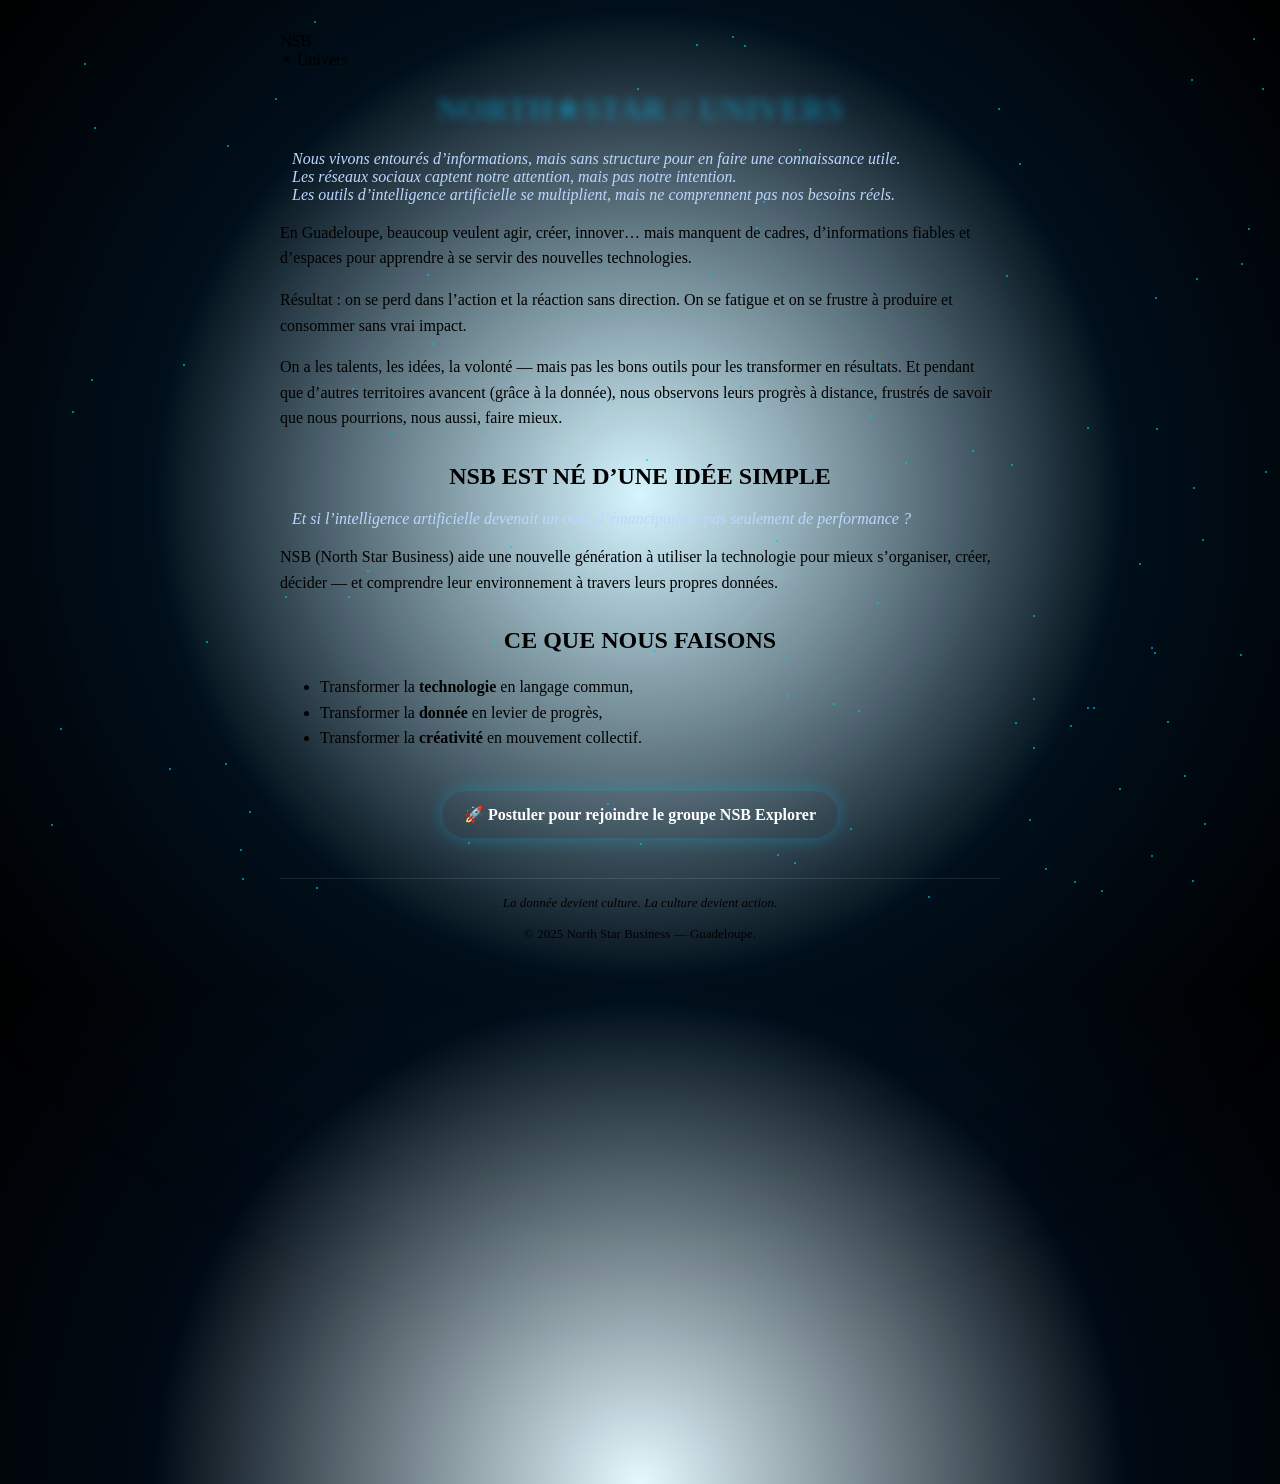
==== univers.html @ c7ce1d02 "Enhance styling and add animated stars effect" ====
<!DOCTYPE html>
<html lang="fr">
<head>
  <meta charset="UTF-8" />
  <meta name="viewport" content="width=device-width, initial-scale=1.0" />
  <title>NORTH★STAR // UNIVERS</title>

  <!-- Style principal -->
  <link rel="stylesheet" href="./nsb-style.css" />

  <style>
    /* === LAYOUT PRINCIPAL === */
    body {
      position: relative;
      background: radial-gradient(circle at center, rgba(0,198,255,0.1) 0%, rgba(0,10,20,1) 60%, #000 100%);
      color: var(--color-text);
      font-family: var(--font-main);
      max-width: 720px;
      margin: 0 auto;
      padding: 32px 16px;
      overflow: hidden;
    }

    h1, h2 {
      text-align: center;
    }

    h1 {
      background: linear-gradient(90deg, var(--color-accent2), var(--color-accent), #00ffe1);
      -webkit-background-clip: text;
      color: transparent;
      text-shadow: 0 0 8px rgba(0,198,255,0.4);
      font-weight: 700;
    }

    h2 {
      color: var(--color-accent);
      margin-top: 32px;
    }

    p, li {
      color: var(--color-muted);
      line-height: 1.6;
    }

    blockquote {
      border-left: 3px solid var(--color-accent);
      padding-left: 12px;
      margin: 16px 0;
      color: #bcd6ff;
      font-style: italic;
    }

    /* === BOUTON CTA === */
    .nsb-cta {
      display: block;
      text-align: center;
      margin: 40px auto;
      text-decoration: none;
      color: white;
      background: linear-gradient(90deg, var(--color-accent2), var(--color-accent));
      padding: 14px 22px;
      border-radius: 999px;
      font-weight: 600;
      width: fit-content;
      box-shadow: 0 0 20px rgba(0,198,255,0.3);
      transition: 0.3s;
    }

    .nsb-cta:hover {
      transform: scale(1.05);
      filter: brightness(1.2);
      box-shadow: 0 0 40px rgba(0,198,255,0.6);
    }

    /* === FOOTER === */
    footer {
      text-align: center;
      margin-top: 40px;
      font-size: 13px;
      color: var(--color-muted);
      border-top: 1px solid rgba(255,255,255,0.1);
      padding-top: 16px;
    }

    footer em {
      display: block;
      color: var(--color-accent);
      margin-bottom: 6px;
    }

    /* === EFFET SPATIAL === */
    body::before {
      content: "";
      position: absolute;
      top: -50%;
      left: -50%;
      width: 200%;
      height: 200%;
      background: radial-gradient(circle at center, rgba(0,198,255,0.15) 0%, transparent 70%);
      animation: rotateGlow 20s linear infinite;
      z-index: -1;
      filter: blur(60px);
      opacity: 0.5;
    }

    @keyframes rotateGlow {
      from { transform: rotate(0deg); }
      to { transform: rotate(360deg); }
    }

    /* === PARTICULES (ÉTOILES MOUVANTES) === */
    .stars {
      position: fixed;
      top: 0;
      left: 0;
      width: 100%;
      height: 100%;
      overflow: hidden;
      z-index: -2;
    }

    .star {
      position: absolute;
      width: 2px;
      height: 2px;
      background: rgba(0,198,255,0.8);
      border-radius: 50%;
      animation: twinkle 4s infinite ease-in-out;
    }

    @keyframes twinkle {
      0%, 100% { opacity: 0.1; transform: scale(0.8); }
      50% { opacity: 1; transform: scale(1.4); }
    }
  </style>
</head>

<body>
  <!-- Étoiles animées -->
  <div class="stars" id="stars"></div>

  <header class="nsb-header">
    <div class="nsb-logo">NSB</div>
    <div class="nsb-badge">✴︎ Univers</div>
  </header>

  <main>
    <h1>NORTH★STAR // UNIVERS</h1>

    <blockquote>
      Nous vivons entourés d’informations, mais sans structure pour en faire une connaissance utile.<br>
      Les réseaux sociaux captent notre attention, mais pas notre intention.<br>
      Les outils d’intelligence artificielle se multiplient, mais ne comprennent pas nos besoins réels.
    </blockquote>

    <p>En Guadeloupe, beaucoup veulent agir, créer, innover… mais manquent de cadres, d’informations fiables et d’espaces pour apprendre à se servir des nouvelles technologies.</p>
    <p>Résultat : on se perd dans l’action et la réaction sans direction. On se fatigue et on se frustre à produire et consommer sans vrai impact.</p>
    <p>On a les talents, les idées, la volonté — mais pas les bons outils pour les transformer en résultats. Et pendant que d’autres territoires avancent (grâce à la donnée), nous observons leurs progrès à distance, frustrés de savoir que nous pourrions, nous aussi, faire mieux.</p>

    <h2>NSB EST NÉ D’UNE IDÉE SIMPLE</h2>
    <blockquote>
      Et si l’intelligence artificielle devenait un outil d’émancipation, pas seulement de performance ?
    </blockquote>

    <p>NSB (North Star Business) aide une nouvelle génération à utiliser la technologie pour mieux s’organiser, créer, décider — et comprendre leur environnement à travers leurs propres données.</p>

    <h2>CE QUE NOUS FAISONS</h2>
    <ul>
      <li>Transformer la <strong>technologie</strong> en langage commun,</li>
      <li>Transformer la <strong>donnée</strong> en levier de progrès,</li>
      <li>Transformer la <strong>créativité</strong> en mouvement collectif.</li>
    </ul>

    <a class="nsb-cta" href="https://forms.gle/benR9rEEGsouaMBM6" target="_blank">🚀 Postuler pour rejoindre le groupe NSB Explorer</a>
  </main>

  <footer>
    <em>La donnée devient culture. La culture devient action.</em>
    <p>© 2025 North Star Business — Guadeloupe.</p>
  </footer>

  <!-- Génération des particules -->
  <script>
    const starsContainer = document.getElementById('stars');
    const numStars = 100; // tu peux augmenter à 200 si tu veux plus denses

    for (let i = 0; i < numStars; i++) {
      const star = document.createElement('div');
      star.classList.add('star');
      star.style.top = Math.random() * 100 + '%';
      star.style.left = Math.random() * 100 + '%';
      star.style.animationDelay = Math.random() * 5 + 's';
      starsContainer.appendChild(star);
    }
  </script>
</body>
</html>
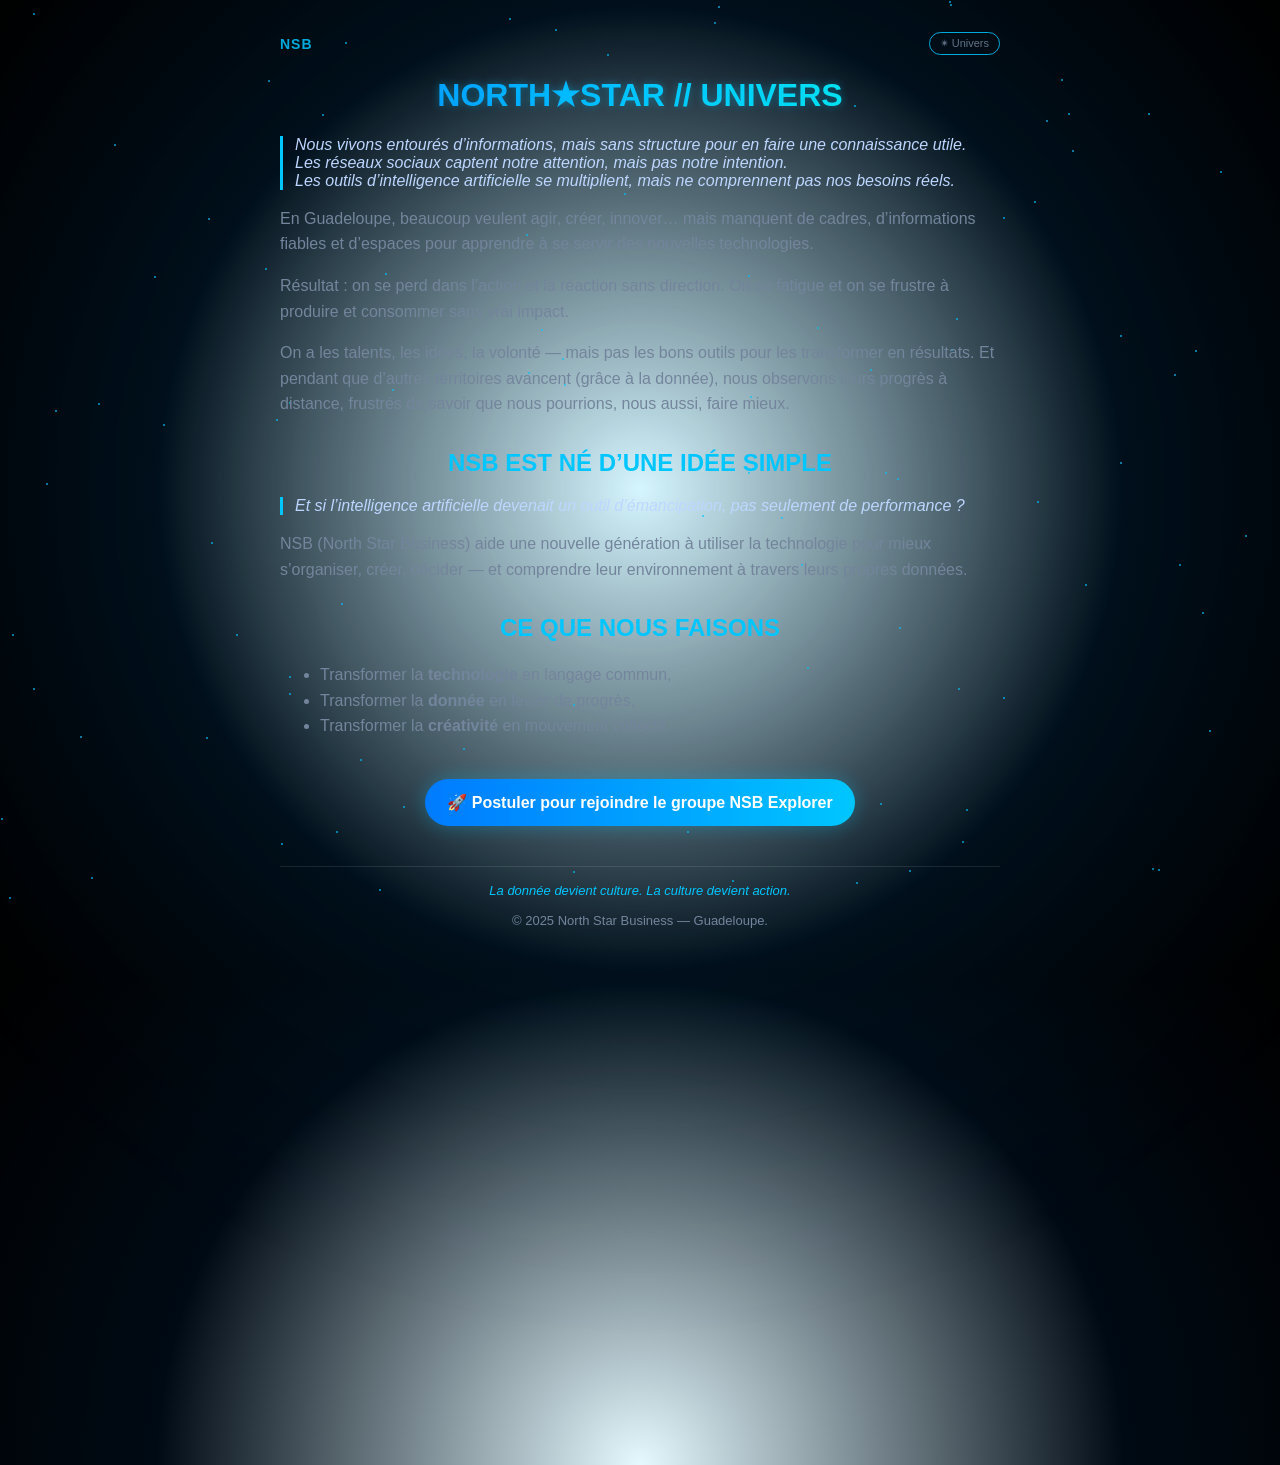
==== commit 19f2ac79: "Update stylesheet path in univers.html" ====
--- a/univers.html
+++ b/univers.html
@@ -6,7 +6,7 @@
   <title>NORTH★STAR // UNIVERS</title>
 
   <!-- Style principal -->
-  <link rel="stylesheet" href="./nsb-style.css" />
+  <link rel="stylesheet" href="docs/nsb-style.css" />
 
   <style>
     /* === LAYOUT PRINCIPAL === */
--- a/docs/nsb-style.css
+++ b/docs/nsb-style.css
@@ -0,0 +1,163 @@
+/* =========================================================
+   NSB Gateway — Feuille de style principale
+   Version : 2.0 | Auteur : Samuel Nubery
+   ========================================================= */
+
+/* 1️⃣ VARIABLES GLOBALES */
+:root {
+  --color-bg: #0a0f14;
+  --color-text: #e0f2ff;
+  --color-accent: #00c6ff;
+  --color-accent2: #007bff;
+  --color-muted: #73859c;
+  --font-main: 'Inter', 'Segoe UI', Roboto, sans-serif;
+  --radius: 16px;
+}
+
+/* 2️⃣ RESET + LAYOUT GÉNÉRAL */
+#nsb-app, body {
+  margin: 0;
+  padding: 0;
+  font-family: var(--font-main);
+  color: var(--color-text);
+  background: var(--color-bg);
+  -webkit-font-smoothing: antialiased;
+}
+
+#nsb-app {
+  max-width: 720px;
+  margin: 0 auto;
+  padding: 20px;
+  display: flex;
+  flex-direction: column;
+  gap: 24px;
+}
+
+/* 3️⃣ HEADER */
+.nsb-header {
+  display: flex;
+  justify-content: space-between;
+  align-items: center;
+  font-size: 14px;
+  color: var(--color-muted);
+  opacity: 0.85;
+}
+
+.nsb-logo {
+  font-weight: 800;
+  letter-spacing: 1px;
+  color: var(--color-accent);
+}
+
+.nsb-badge {
+  border: 1px solid var(--color-accent);
+  border-radius: 999px;
+  padding: 4px 10px;
+  font-size: 11px;
+}
+
+/* 4️⃣ SECTION HÉRO */
+.nsb-hero {
+  text-align: center;
+  padding: 20px 10px;
+}
+
+.nsb-hero h1 {
+  font-size: 32px;
+  font-weight: 700;
+  margin-bottom: 10px;
+  background: linear-gradient(90deg, var(--color-accent2), var(--color-accent));
+  -webkit-background-clip: text;
+  color: transparent;
+}
+
+.nsb-hero p {
+  font-size: 16px;
+  color: var(--color-muted);
+  line-height: 1.5;
+  margin-bottom: 16px;
+}
+
+.nsb-hero blockquote {
+  margin: 0 auto 20px;
+  padding: 12px;
+  border-left: 2px solid var(--color-accent);
+  color: #b8cde5;
+  font-style: italic;
+}
+
+/* CTA principal */
+.nsb-cta {
+  display: inline-block;
+  padding: 14px 22px;
+  border-radius: 999px;
+  background: linear-gradient(90deg, var(--color-accent2), var(--color-accent));
+  color: #fff;
+  font-weight: 700;
+  text-decoration: none;
+  transition: 0.25s;
+}
+
+.nsb-cta:hover {
+  transform: scale(1.04);
+  filter: brightness(1.2);
+}
+
+/* 5️⃣ BARRE SOCIALE */
+.nsb-social {
+  display: flex;
+  justify-content: center;
+  gap: 20px;
+}
+
+.nsb-social a {
+  color: var(--color-accent);
+  text-decoration: none;
+  font-weight: 500;
+  transition: 0.3s;
+}
+
+.nsb-social a:hover {
+  color: var(--color-accent2);
+}
+
+/* 6️⃣ FOOTER */
+.nsb-footer {
+  text-align: center;
+  font-size: 13px;
+  color: var(--color-muted);
+  border-top: 1px solid rgba(255, 255, 255, 0.08);
+  padding-top: 16px;
+}
+
+.nsb-footer em {
+  display: block;
+  color: var(--color-accent);
+  margin-bottom: 6px;
+}
+
+/* 7️⃣ RESPONSIVITÉ MOBILE */
+@media (max-width: 480px) {
+  .nsb-hero h1 { font-size: 26px; }
+  .nsb-hero p { font-size: 15px; }
+  #nsb-app { padding: 14px; }
+}
+
+/* ✴️ Effet spatial "Portail vers Univers" */
+#nsb-transition {
+  position: fixed;
+  top: 0; 
+  left: 0;
+  width: 100vw;
+  height: 100vh;
+  background: radial-gradient(
+    circle at center,
+    rgba(0,198,255,0.9) 0%,
+    rgba(0,10,20,0.95) 60%,
+    #000 100%
+  );
+  box-shadow: 0 0 60px rgba(0,198,255,0.5) inset;
+  opacity: 0;
+  transition: opacity 0.8s ease;
+  z-index: 9999;
+}
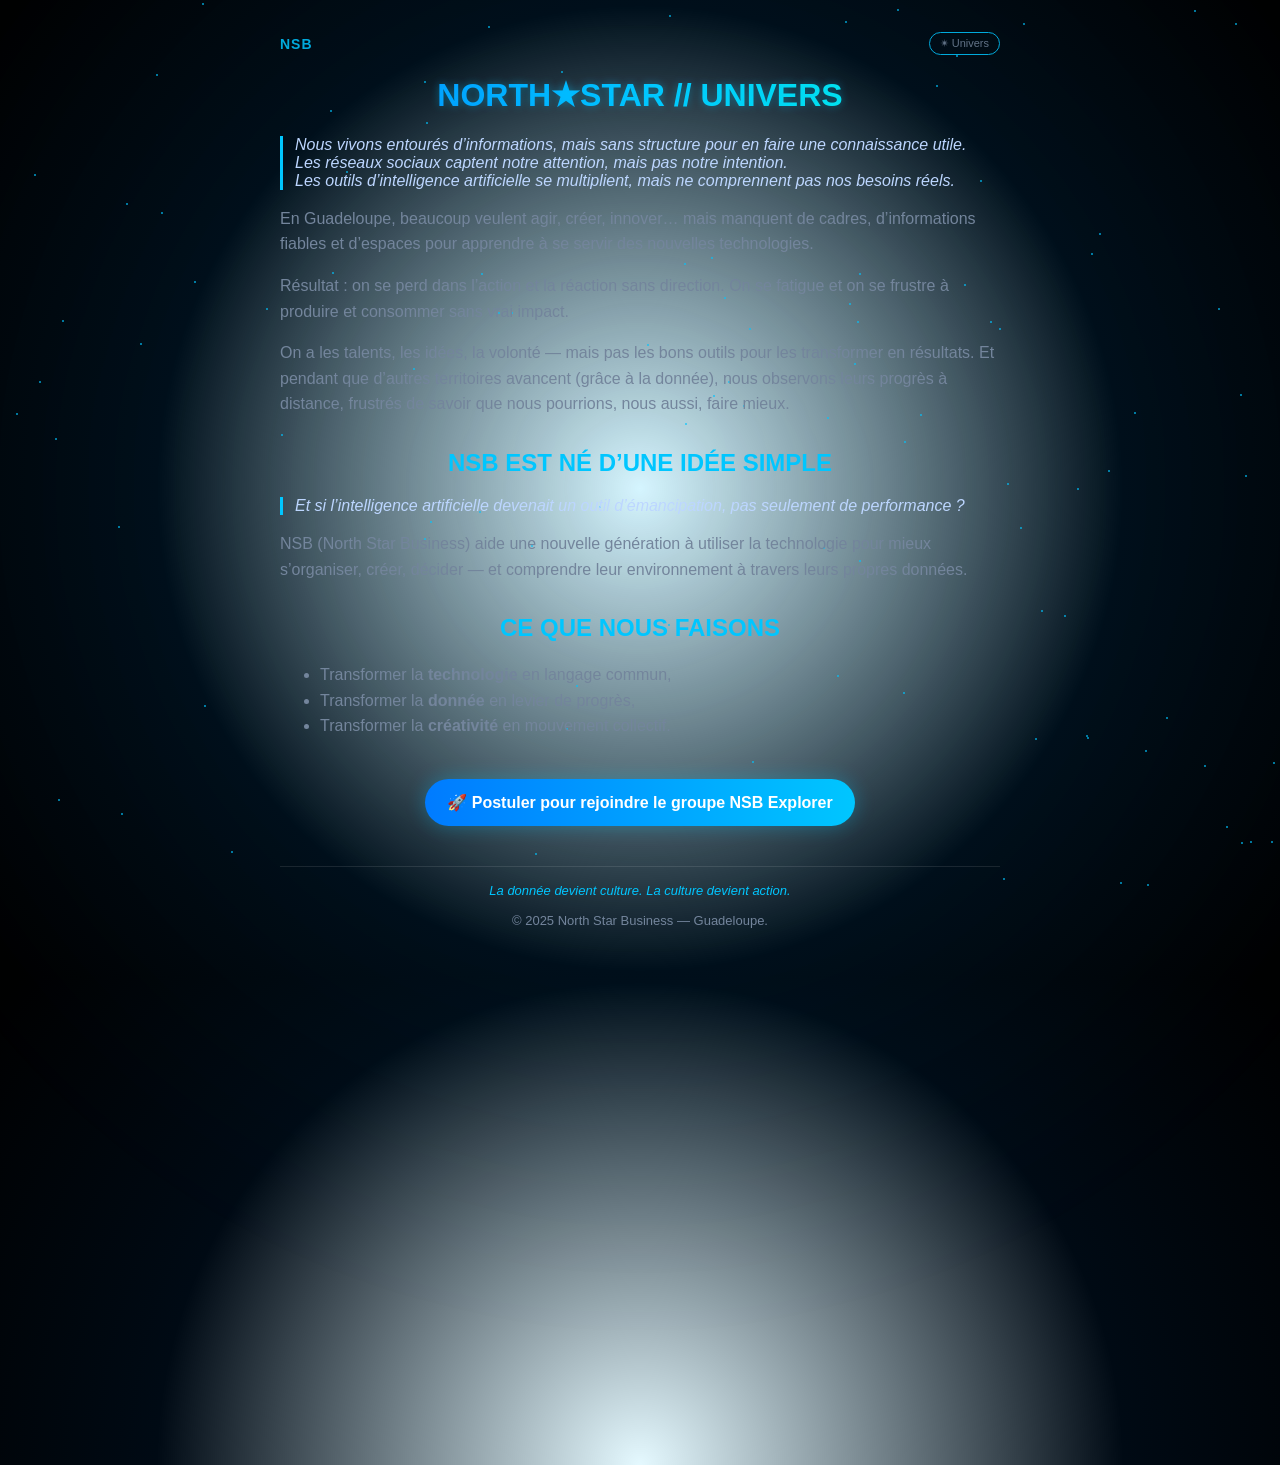
==== commit f235e5e2: "Update univers.html" ====
--- a/univers.html
+++ b/univers.html
@@ -8,18 +8,31 @@
   <!-- Style principal -->
   <link rel="stylesheet" href="docs/nsb-style.css" />
 
-  <style>
-    /* === LAYOUT PRINCIPAL === */
-    body {
-      position: relative;
-      background: radial-gradient(circle at center, rgba(0,198,255,0.1) 0%, rgba(0,10,20,1) 60%, #000 100%);
-      color: var(--color-text);
-      font-family: var(--font-main);
-      max-width: 720px;
-      margin: 0 auto;
-      padding: 32px 16px;
-      overflow: hidden;
-    }
+ <style>
+  /* === LAYOUT PRINCIPAL (corrigé pour mobile + effet spatial fixe) === */
+  body {
+    position: relative;
+    background: radial-gradient(circle at center, rgba(0,198,255,0.1) 0%, rgba(0,10,20,1) 60%, #000 100%);
+    color: var(--color-text);
+    font-family: var(--font-main);
+    max-width: 720px;
+    margin: 0 auto;
+    padding: 32px 16px;
+    overflow-x: hidden; /* empêche le débordement horizontal */
+    overflow-y: auto;   /* autorise le scroll vertical */
+    min-height: 100vh;  /* garantit que le fond couvre tout l’écran */
+  }
+
+  /* Les étoiles et le halo spatial restent fixes à l’arrière-plan */
+  .stars, body::before {
+    position: fixed;
+    top: 0;
+    left: 0;
+    width: 100%;
+    height: 100%;
+    pointer-events: none; /* permet de cliquer/faire défiler sans gêne */
+    z-index: -1;
+  }
 
     h1, h2 {
       text-align: center;
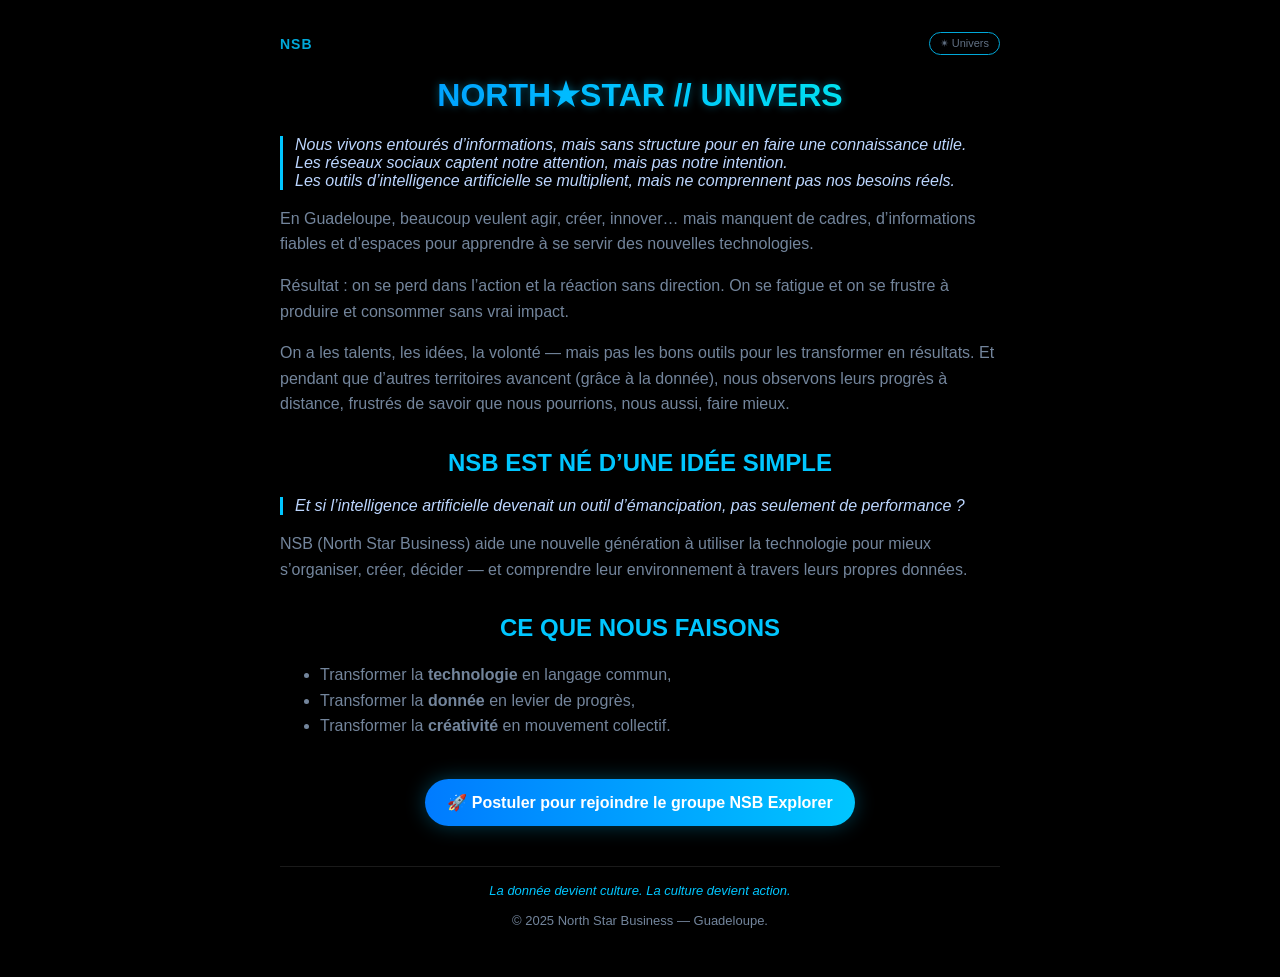
==== commit b3ebaf49: "Refactor layout styles for standard version without effects" ====
--- a/univers.html
+++ b/univers.html
@@ -9,30 +9,24 @@
   <link rel="stylesheet" href="docs/nsb-style.css" />
 
  <style>
-  /* === LAYOUT PRINCIPAL (corrigé pour mobile + effet spatial fixe) === */
-  body {
-    position: relative;
-    background: radial-gradient(circle at center, rgba(0,198,255,0.1) 0%, rgba(0,10,20,1) 60%, #000 100%);
-    color: var(--color-text);
-    font-family: var(--font-main);
-    max-width: 720px;
-    margin: 0 auto;
-    padding: 32px 16px;
-    overflow-x: hidden; /* empêche le débordement horizontal */
-    overflow-y: auto;   /* autorise le scroll vertical */
-    min-height: 100vh;  /* garantit que le fond couvre tout l’écran */
-  }
-
-  /* Les étoiles et le halo spatial restent fixes à l’arrière-plan */
-  .stars, body::before {
-    position: fixed;
-    top: 0;
-    left: 0;
-    width: 100%;
-    height: 100%;
-    pointer-events: none; /* permet de cliquer/faire défiler sans gêne */
-    z-index: -1;
-  }
+ /* === LAYOUT PRINCIPAL — version standard sans effet spatial === */
+body {
+  background: #000; /* fond noir pur, sans halo */
+  color: var(--color-text);
+  font-family: var(--font-main);
+  max-width: 720px;
+  margin: 0 auto;
+  padding: 32px 16px;
+  overflow-x: hidden; /* évite les débordements horizontaux */
+  overflow-y: auto;   /* autorise le scroll vertical */
+  min-height: 100vh;  /* s’adapte à la hauteur d’écran */
+}
+
+/* On désactive toute couche visuelle additionnelle */
+.stars, 
+body::before {
+  display: none !important;
+}
 
     h1, h2 {
       text-align: center;
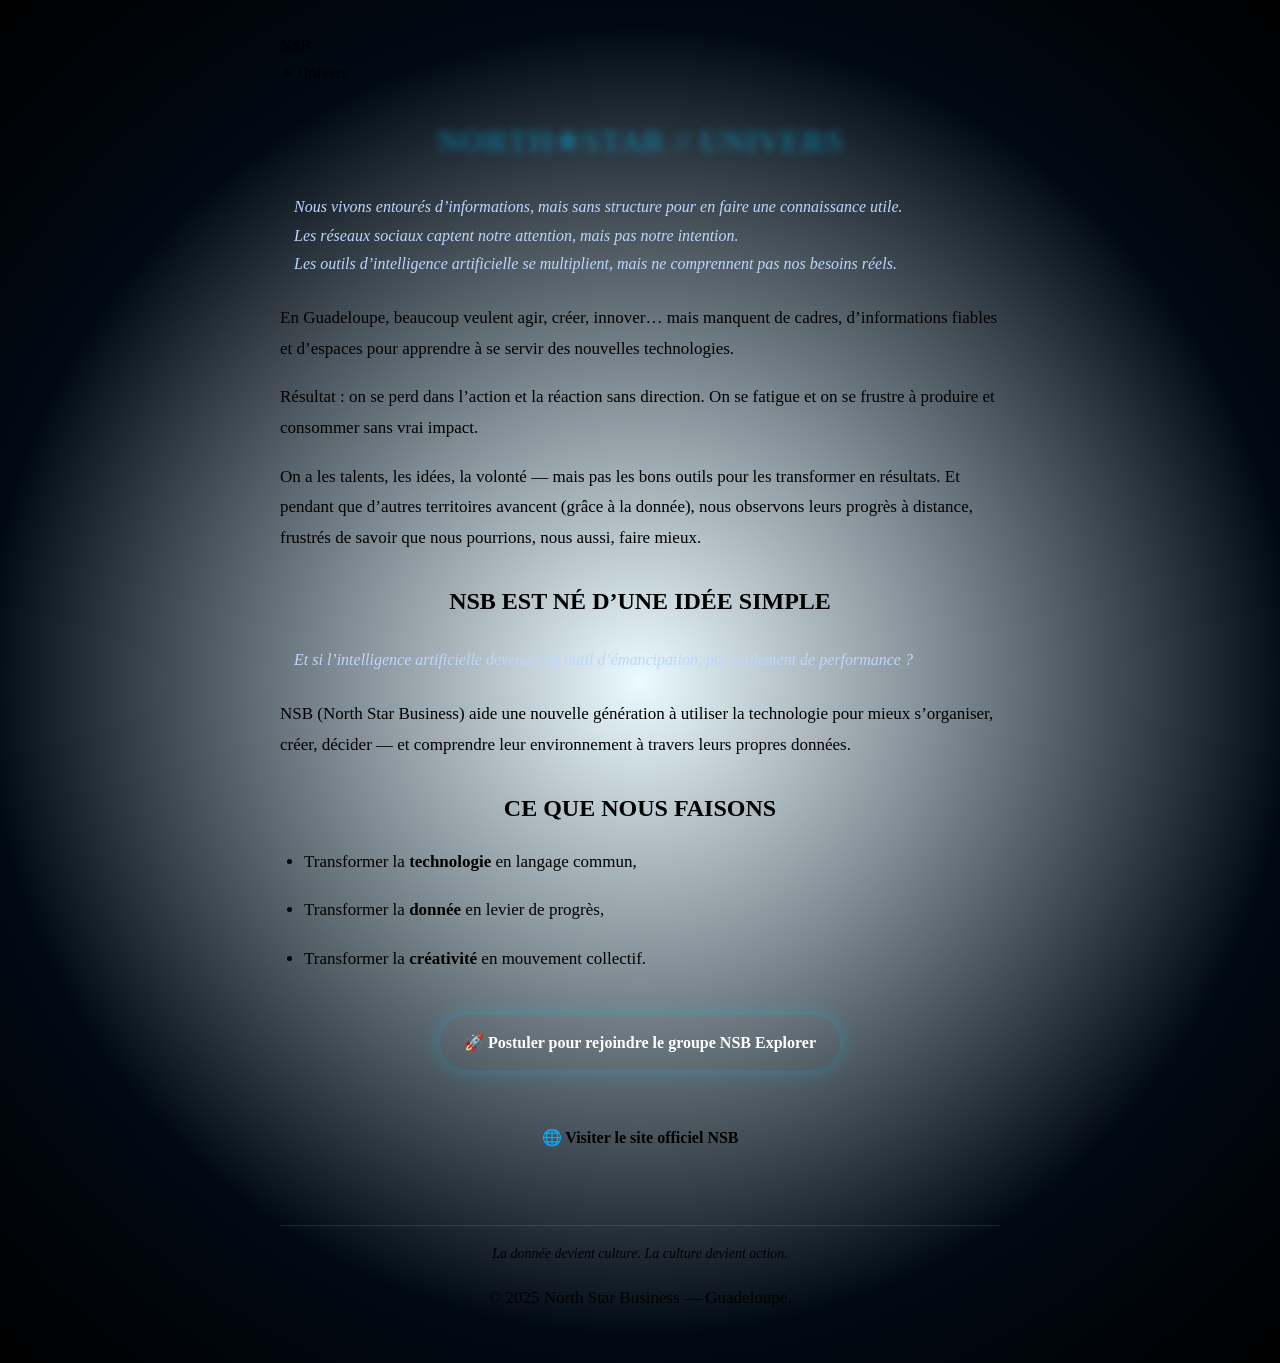
==== commit 18b01a11: "Refactor styles and remove unused elements in univers.html" ====
--- a/univers.html
+++ b/univers.html
@@ -4,32 +4,23 @@
   <meta charset="UTF-8" />
   <meta name="viewport" content="width=device-width, initial-scale=1.0" />
   <title>NORTH★STAR // UNIVERS</title>
-
-  <!-- Style principal -->
-  <link rel="stylesheet" href="docs/nsb-style.css" />
-
- <style>
- /* === LAYOUT PRINCIPAL — version standard sans effet spatial === */
-body {
-  background: #000; /* fond noir pur, sans halo */
-  color: var(--color-text);
-  font-family: var(--font-main);
-  max-width: 720px;
-  margin: 0 auto;
-  padding: 32px 16px;
-  overflow-x: hidden; /* évite les débordements horizontaux */
-  overflow-y: auto;   /* autorise le scroll vertical */
-  min-height: 100vh;  /* s’adapte à la hauteur d’écran */
-}
-
-/* On désactive toute couche visuelle additionnelle */
-.stars, 
-body::before {
-  display: none !important;
-}
+  <link rel="stylesheet" href="./nsb-style.css" />
+  <style>
+    /* Ajustements spécifiques à la page Univers */
+    body {
+      background: radial-gradient(circle at center, rgba(0,198,255,0.08) 0%, rgba(0,10,20,1) 70%, #000 100%);
+      color: var(--color-text);
+      font-family: var(--font-main);
+      max-width: 720px;
+      margin: 0 auto;
+      padding: 32px 16px;
+      line-height: 1.7;
+    }
 
     h1, h2 {
+      color: var(--color-accent);
       text-align: center;
+      margin: 28px 0 16px;
     }
 
     h1 {
@@ -37,41 +28,42 @@
       -webkit-background-clip: text;
       color: transparent;
       text-shadow: 0 0 8px rgba(0,198,255,0.4);
-      font-weight: 700;
-    }
-
-    h2 {
-      color: var(--color-accent);
-      margin-top: 32px;
     }
 
     p, li {
-      color: var(--color-muted);
-      line-height: 1.6;
+      color: var(--color-text);
+      line-height: 1.8;
+      margin-bottom: 18px;
+      font-size: 17px;
     }
 
     blockquote {
       border-left: 3px solid var(--color-accent);
-      padding-left: 12px;
-      margin: 16px 0;
+      padding-left: 14px;
+      margin: 24px 0;
       color: #bcd6ff;
       font-style: italic;
+      line-height: 1.8;
     }
 
-    /* === BOUTON CTA === */
+    ul {
+      margin: 18px 0;
+      padding-left: 24px;
+    }
+
     .nsb-cta {
       display: block;
       text-align: center;
-      margin: 40px auto;
+      margin: 40px auto 20px auto;
       text-decoration: none;
       color: white;
       background: linear-gradient(90deg, var(--color-accent2), var(--color-accent));
-      padding: 14px 22px;
+      padding: 14px 24px;
       border-radius: 999px;
       font-weight: 600;
       width: fit-content;
+      transition: 0.3s;
       box-shadow: 0 0 20px rgba(0,198,255,0.3);
-      transition: 0.3s;
     }
 
     .nsb-cta:hover {
@@ -80,11 +72,24 @@
       box-shadow: 0 0 40px rgba(0,198,255,0.6);
     }
 
-    /* === FOOTER === */
+    /* CTA secondaire : site officiel */
+    .nsb-cta.secondary {
+      background: none;
+      border: 1px solid var(--color-accent);
+      color: var(--color-accent);
+      box-shadow: none;
+    }
+
+    .nsb-cta.secondary:hover {
+      background: var(--color-accent);
+      color: #fff;
+      box-shadow: 0 0 25px rgba(0,198,255,0.4);
+    }
+
     footer {
       text-align: center;
-      margin-top: 40px;
-      font-size: 13px;
+      margin-top: 60px;
+      font-size: 14px;
       color: var(--color-muted);
       border-top: 1px solid rgba(255,255,255,0.1);
       padding-top: 16px;
@@ -93,60 +98,23 @@
     footer em {
       display: block;
       color: var(--color-accent);
-      margin-bottom: 6px;
+      margin-bottom: 8px;
     }
 
-    /* === EFFET SPATIAL === */
-    body::before {
-      content: "";
-      position: absolute;
-      top: -50%;
-      left: -50%;
-      width: 200%;
-      height: 200%;
-      background: radial-gradient(circle at center, rgba(0,198,255,0.15) 0%, transparent 70%);
-      animation: rotateGlow 20s linear infinite;
-      z-index: -1;
-      filter: blur(60px);
-      opacity: 0.5;
-    }
-
-    @keyframes rotateGlow {
-      from { transform: rotate(0deg); }
-      to { transform: rotate(360deg); }
-    }
-
-    /* === PARTICULES (ÉTOILES MOUVANTES) === */
-    .stars {
-      position: fixed;
-      top: 0;
-      left: 0;
-      width: 100%;
-      height: 100%;
-      overflow: hidden;
-      z-index: -2;
-    }
-
-    .star {
-      position: absolute;
-      width: 2px;
-      height: 2px;
-      background: rgba(0,198,255,0.8);
-      border-radius: 50%;
-      animation: twinkle 4s infinite ease-in-out;
-    }
-
-    @keyframes twinkle {
-      0%, 100% { opacity: 0.1; transform: scale(0.8); }
-      50% { opacity: 1; transform: scale(1.4); }
+    /* === Responsive === */
+    @media (max-width: 480px) {
+      body {
+        padding: 20px;
+      }
+      h1 { font-size: 26px; }
+      h2 { font-size: 20px; }
+      p, li, blockquote { font-size: 16px; line-height: 1.8; }
+      .nsb-cta { font-size: 15px; padding: 12px 20px; }
     }
   </style>
 </head>
 
 <body>
-  <!-- Étoiles animées -->
-  <div class="stars" id="stars"></div>
-
   <header class="nsb-header">
     <div class="nsb-logo">NSB</div>
     <div class="nsb-badge">✴︎ Univers</div>
@@ -166,6 +134,7 @@
     <p>On a les talents, les idées, la volonté — mais pas les bons outils pour les transformer en résultats. Et pendant que d’autres territoires avancent (grâce à la donnée), nous observons leurs progrès à distance, frustrés de savoir que nous pourrions, nous aussi, faire mieux.</p>
 
     <h2>NSB EST NÉ D’UNE IDÉE SIMPLE</h2>
+
     <blockquote>
       Et si l’intelligence artificielle devenait un outil d’émancipation, pas seulement de performance ?
     </blockquote>
@@ -173,33 +142,23 @@
     <p>NSB (North Star Business) aide une nouvelle génération à utiliser la technologie pour mieux s’organiser, créer, décider — et comprendre leur environnement à travers leurs propres données.</p>
 
     <h2>CE QUE NOUS FAISONS</h2>
+
     <ul>
       <li>Transformer la <strong>technologie</strong> en langage commun,</li>
       <li>Transformer la <strong>donnée</strong> en levier de progrès,</li>
       <li>Transformer la <strong>créativité</strong> en mouvement collectif.</li>
     </ul>
 
+    <!-- CTA principal -->
     <a class="nsb-cta" href="https://forms.gle/benR9rEEGsouaMBM6" target="_blank">🚀 Postuler pour rejoindre le groupe NSB Explorer</a>
+
+    <!-- CTA secondaire -->
+    <a class="nsb-cta secondary" href="https://pwofeel.com" target="_blank">🌐 Visiter le site officiel NSB</a>
   </main>
 
   <footer>
     <em>La donnée devient culture. La culture devient action.</em>
     <p>© 2025 North Star Business — Guadeloupe.</p>
   </footer>
-
-  <!-- Génération des particules -->
-  <script>
-    const starsContainer = document.getElementById('stars');
-    const numStars = 100; // tu peux augmenter à 200 si tu veux plus denses
-
-    for (let i = 0; i < numStars; i++) {
-      const star = document.createElement('div');
-      star.classList.add('star');
-      star.style.top = Math.random() * 100 + '%';
-      star.style.left = Math.random() * 100 + '%';
-      star.style.animationDelay = Math.random() * 5 + 's';
-      starsContainer.appendChild(star);
-    }
-  </script>
 </body>
 </html>
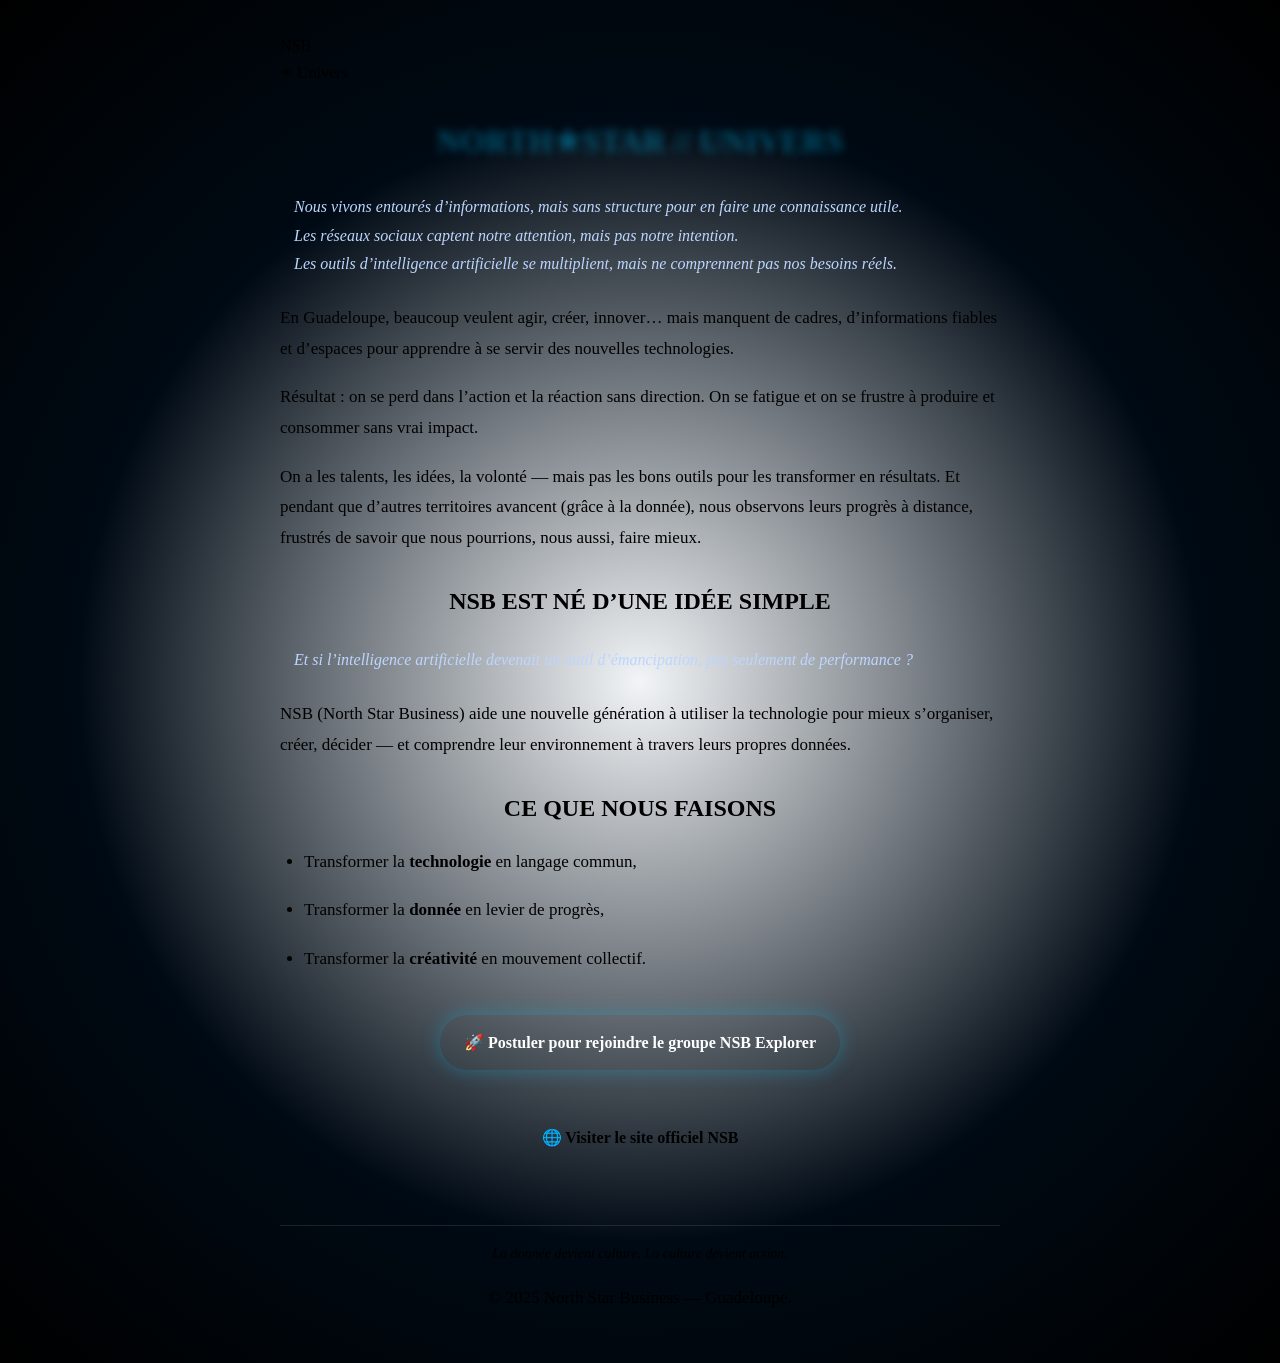
==== commit 6866773e: "Refactor styles and update CTA structure in univers.html Updated styles and structure for the Univer" ====
--- a/univers.html
+++ b/univers.html
@@ -4,11 +4,29 @@
   <meta charset="UTF-8" />
   <meta name="viewport" content="width=device-width, initial-scale=1.0" />
   <title>NORTH★STAR // UNIVERS</title>
+
+  <!-- 🎨 Feuille de style principale -->
   <link rel="stylesheet" href="./nsb-style.css" />
+
   <style>
-    /* Ajustements spécifiques à la page Univers */
+    /* =========================================================
+       🎯 STYLES SPÉCIFIQUES À LA PAGE "UNIVERS"
+       Version : 2.2 | Auteur : Samuel Nubery
+       ========================================================= */
+
+    /* 🌌 Fond spatial profond (halo blanc supprimé)
+       ------------------------------------------------------------
+       Ancienne valeur : rgba(0,198,255,0.08)
+       Provoquait un effet clair/blanchâtre au centre.
+       Désormais : gradient subtil bleu-nuit / noir profond.
+    */
     body {
-      background: radial-gradient(circle at center, rgba(0,198,255,0.08) 0%, rgba(0,10,20,1) 70%, #000 100%);
+      background: radial-gradient(
+        circle at center,
+        rgba(0,50,100,0.05) 0%,
+        rgba(0,10,20,1) 60%,
+        #000 100%
+      );
       color: var(--color-text);
       font-family: var(--font-main);
       max-width: 720px;
@@ -17,12 +35,16 @@
       line-height: 1.7;
     }
 
+    /* =========================================================
+       TITRES
+       ========================================================= */
     h1, h2 {
       color: var(--color-accent);
       text-align: center;
       margin: 28px 0 16px;
     }
 
+    /* ✴️ Effet de dégradé sur le titre principal */
     h1 {
       background: linear-gradient(90deg, var(--color-accent2), var(--color-accent), #00ffe1);
       -webkit-background-clip: text;
@@ -30,6 +52,9 @@
       text-shadow: 0 0 8px rgba(0,198,255,0.4);
     }
 
+    /* =========================================================
+       PARAGRAPHES ET LISTES
+       ========================================================= */
     p, li {
       color: var(--color-text);
       line-height: 1.8;
@@ -37,6 +62,14 @@
       font-size: 17px;
     }
 
+    ul {
+      margin: 18px 0;
+      padding-left: 24px;
+    }
+
+    /* =========================================================
+       BLOCS DE CITATION
+       ========================================================= */
     blockquote {
       border-left: 3px solid var(--color-accent);
       padding-left: 14px;
@@ -46,17 +79,15 @@
       line-height: 1.8;
     }
 
-    ul {
-      margin: 18px 0;
-      padding-left: 24px;
-    }
-
+    /* =========================================================
+       BOUTONS CTA
+       ========================================================= */
     .nsb-cta {
       display: block;
       text-align: center;
       margin: 40px auto 20px auto;
       text-decoration: none;
-      color: white;
+      color: #fff;
       background: linear-gradient(90deg, var(--color-accent2), var(--color-accent));
       padding: 14px 24px;
       border-radius: 999px;
@@ -72,7 +103,7 @@
       box-shadow: 0 0 40px rgba(0,198,255,0.6);
     }
 
-    /* CTA secondaire : site officiel */
+    /* 🌐 CTA secondaire : lien vers site officiel */
     .nsb-cta.secondary {
       background: none;
       border: 1px solid var(--color-accent);
@@ -86,6 +117,9 @@
       box-shadow: 0 0 25px rgba(0,198,255,0.4);
     }
 
+    /* =========================================================
+       PIED DE PAGE
+       ========================================================= */
     footer {
       text-align: center;
       margin-top: 60px;
@@ -101,7 +135,9 @@
       margin-bottom: 8px;
     }
 
-    /* === Responsive === */
+    /* =========================================================
+       📱 RESPONSIVITÉ MOBILE
+       ========================================================= */
     @media (max-width: 480px) {
       body {
         padding: 20px;
@@ -115,11 +151,13 @@
 </head>
 
 <body>
+  <!-- 🧭 En-tête de page -->
   <header class="nsb-header">
     <div class="nsb-logo">NSB</div>
     <div class="nsb-badge">✴︎ Univers</div>
   </header>
 
+  <!-- 🚀 Contenu principal -->
   <main>
     <h1>NORTH★STAR // UNIVERS</h1>
 
@@ -150,12 +188,17 @@
     </ul>
 
     <!-- CTA principal -->
-    <a class="nsb-cta" href="https://forms.gle/benR9rEEGsouaMBM6" target="_blank">🚀 Postuler pour rejoindre le groupe NSB Explorer</a>
+    <a class="nsb-cta" href="https://forms.gle/benR9rEEGsouaMBM6" target="_blank">
+      🚀 Postuler pour rejoindre le groupe NSB Explorer
+    </a>
 
     <!-- CTA secondaire -->
-    <a class="nsb-cta secondary" href="https://pwofeel.com" target="_blank">🌐 Visiter le site officiel NSB</a>
+    <a class="nsb-cta secondary" href="https://pwofeel.com" target="_blank">
+      🌐 Visiter le site officiel NSB
+    </a>
   </main>
 
+  <!-- 🌠 Pied de page -->
   <footer>
     <em>La donnée devient culture. La culture devient action.</em>
     <p>© 2025 North Star Business — Guadeloupe.</p>
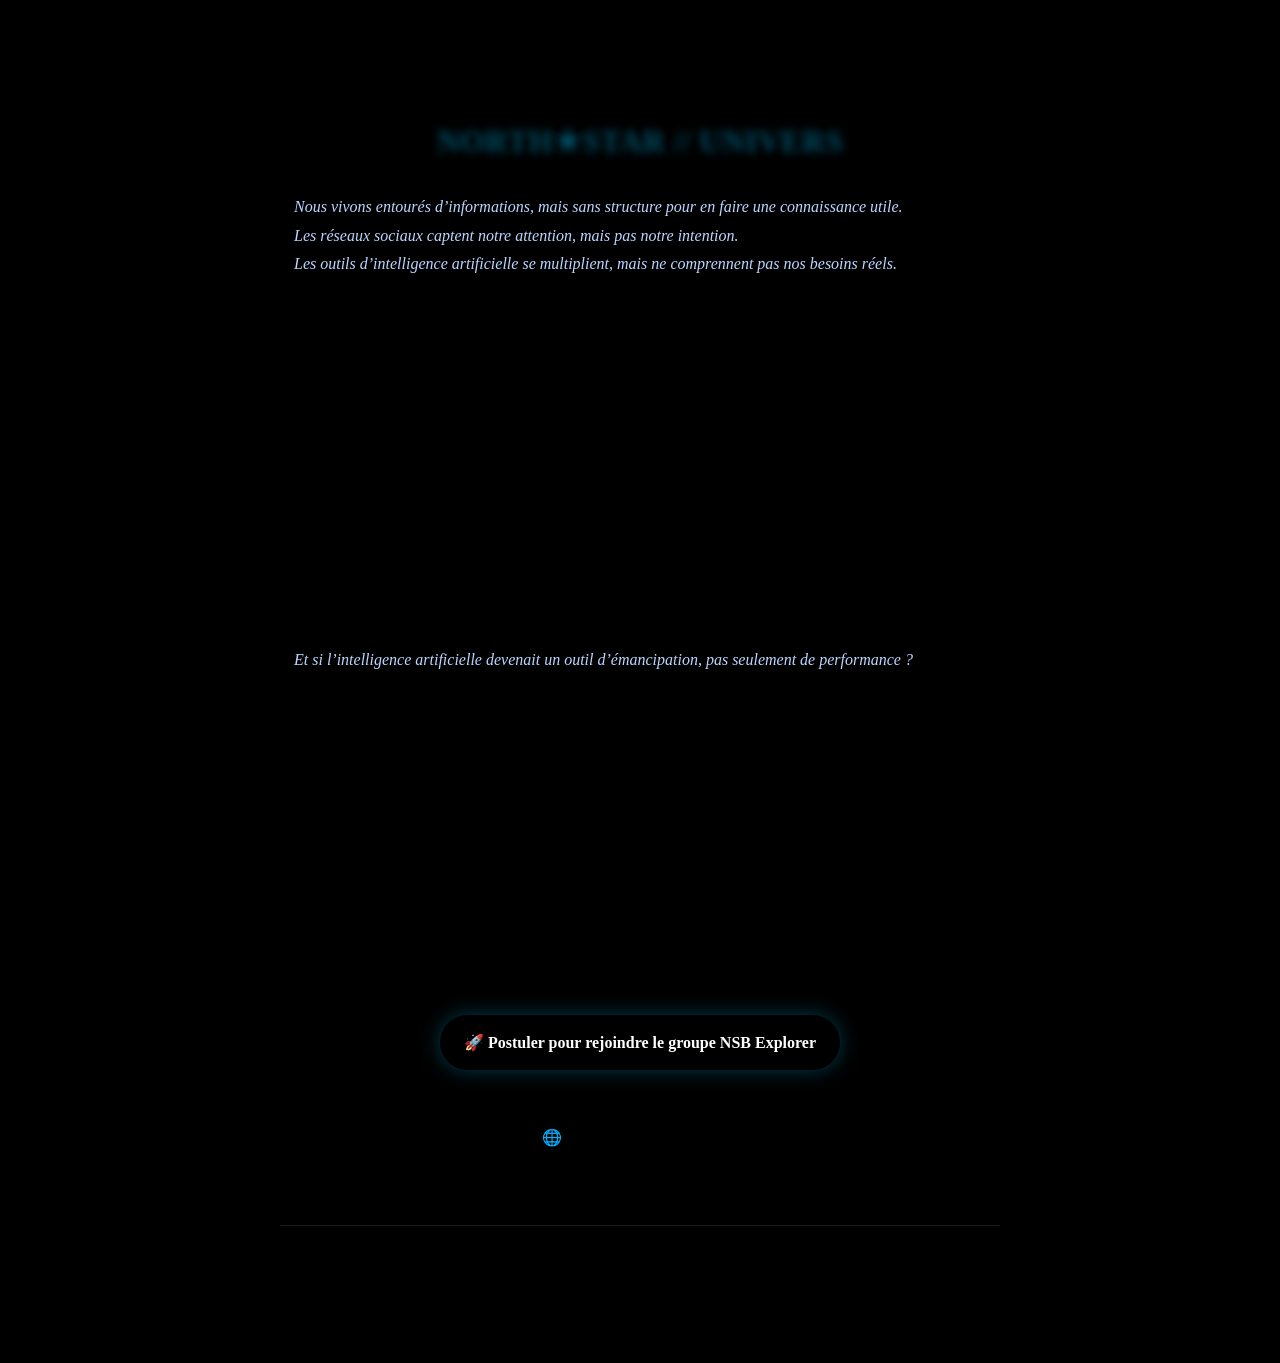
==== commit cbeb8a9f: "Revise background and prevent style injection Updated the background style to a uniform black and ad" ====
--- a/univers.html
+++ b/univers.html
@@ -11,22 +11,15 @@
   <style>
     /* =========================================================
        🎯 STYLES SPÉCIFIQUES À LA PAGE "UNIVERS"
-       Version : 2.2 | Auteur : Samuel Nubery
-       ========================================================= */
-
-    /* 🌌 Fond spatial profond (halo blanc supprimé)
-       ------------------------------------------------------------
-       Ancienne valeur : rgba(0,198,255,0.08)
-       Provoquait un effet clair/blanchâtre au centre.
-       Désormais : gradient subtil bleu-nuit / noir profond.
-    */
+       Version : 2.3 | Auteur : Samuel Nubery
+       Objectif : suppression du halo blanc et fond spatial uniforme
+       ========================================================= */
+
+    /* 🌌 Fond spatial profond — halo supprimé et CSS externe neutralisé */
     body {
-      background: radial-gradient(
-        circle at center,
-        rgba(0,50,100,0.05) 0%,
-        rgba(0,10,20,1) 60%,
-        #000 100%
-      );
+      background: #000 !important;               /* Fond noir uniforme */
+      background-image: none !important;         /* Supprime tout gradient hérité */
+      background-color: #000 !important;         /* Double sécurité */
       color: var(--color-text);
       font-family: var(--font-main);
       max-width: 720px;
@@ -148,6 +141,18 @@
       .nsb-cta { font-size: 15px; padding: 12px 20px; }
     }
   </style>
+
+  <!-- 🚫 Script pour empêcher l’injection du style global (supprime le conflit du halo) -->
+  <script>
+    window.addEventListener("DOMContentLoaded", () => {
+      // Empêche l’injection automatique de nsb-style.css sur cette page
+      if (window.location.pathname.includes("univers.html")) {
+        const injectedLinks = [...document.querySelectorAll('link[href*="nsb-style.css"]')];
+        injectedLinks.forEach(link => link.remove());
+        console.log("🛡️ Style injecté désactivé sur univers.html — fond propre garanti");
+      }
+    });
+  </script>
 </head>
 
 <body>
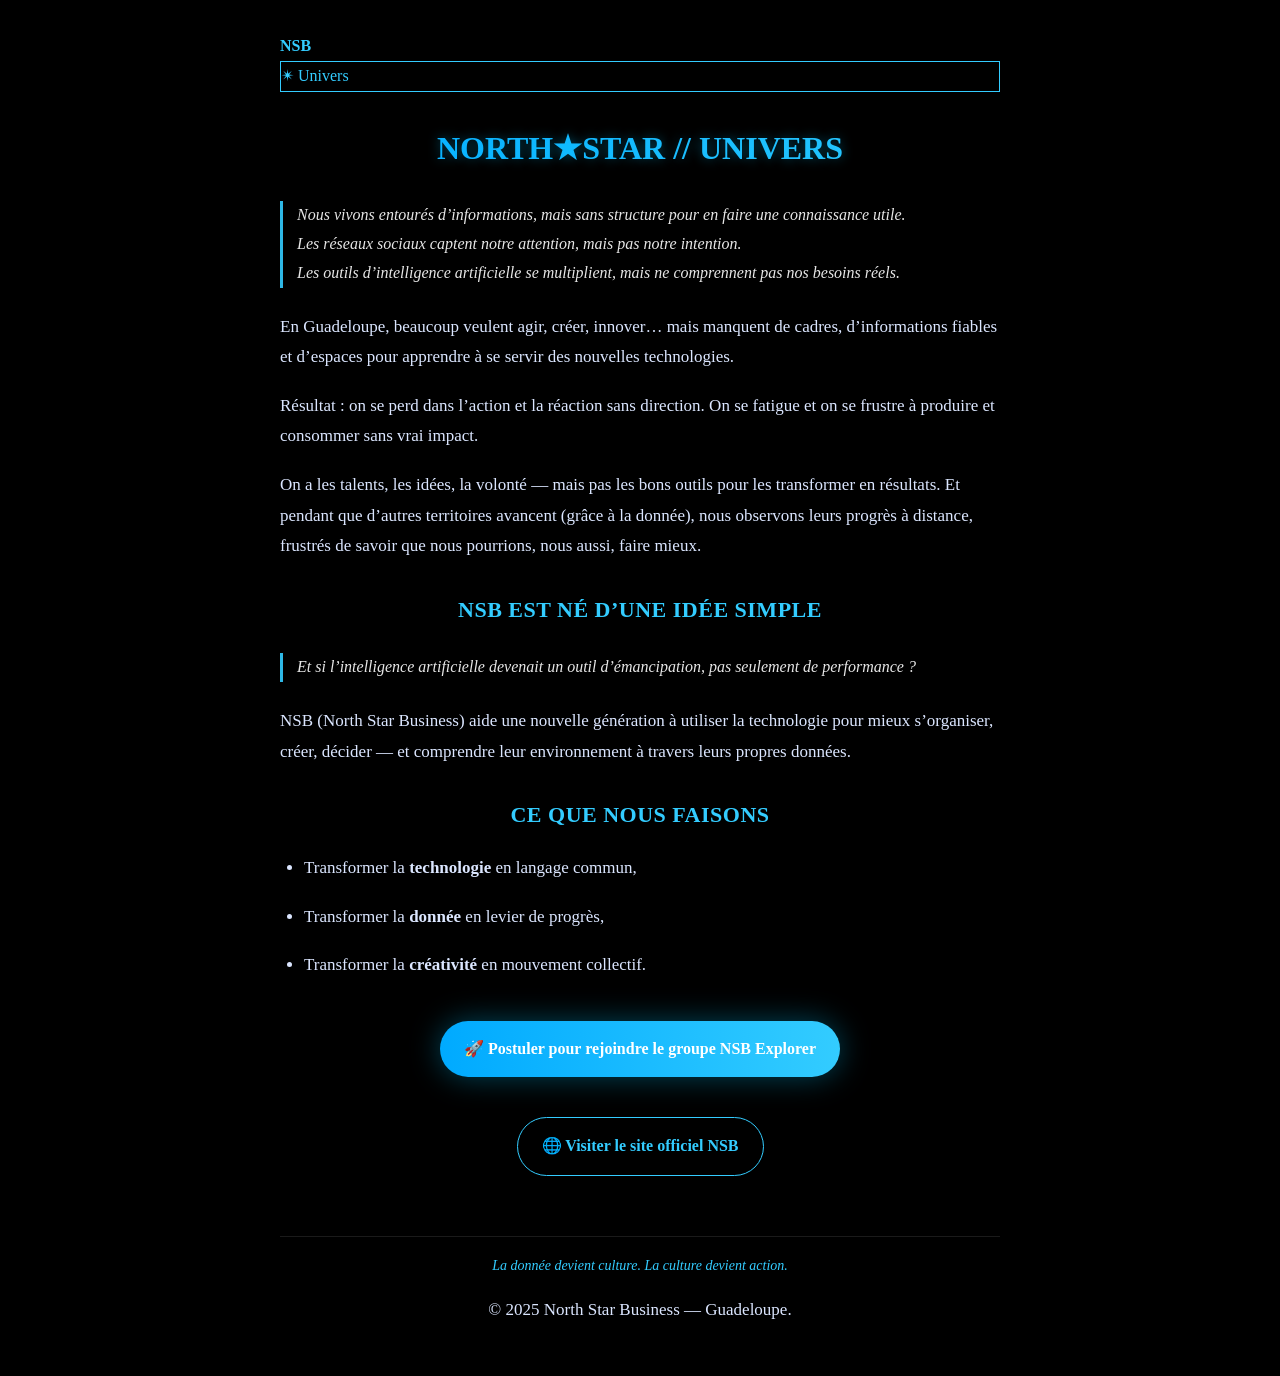
==== commit 31825792: "Revise styles for dark theme and text clarity Updated styles for improved contrast and readability." ====
--- a/univers.html
+++ b/univers.html
@@ -11,45 +11,63 @@
   <style>
     /* =========================================================
        🎯 STYLES SPÉCIFIQUES À LA PAGE "UNIVERS"
-       Version : 2.3 | Auteur : Samuel Nubery
-       Objectif : suppression du halo blanc et fond spatial uniforme
-       ========================================================= */
-
-    /* 🌌 Fond spatial profond — halo supprimé et CSS externe neutralisé */
+       Version : 2.4 | Auteur : Samuel Nubery
+       Objectif : fond noir pur + texte à contraste fort
+       ========================================================= */
+
+    /* 🌌 Fond spatial profond et halo supprimé */
     body {
-      background: #000 !important;               /* Fond noir uniforme */
-      background-image: none !important;         /* Supprime tout gradient hérité */
-      background-color: #000 !important;         /* Double sécurité */
-      color: var(--color-text);
+      background: #000 !important;
+      background-image: none !important;
+      background-color: #000 !important;
+      color: #f2f6ff !important; /* Texte clair lisible */
       font-family: var(--font-main);
       max-width: 720px;
       margin: 0 auto;
       padding: 32px 16px;
-      line-height: 1.7;
+      line-height: 1.8;
+      -webkit-font-smoothing: antialiased;
+    }
+
+    /* =========================================================
+       COULEURS ET VARIABLES PERSONNALISÉES (locales)
+       ========================================================= */
+    :root {
+      --color-accent: #33ccff;     /* Bleu clair futuriste */
+      --color-accent2: #00aaff;    /* Bleu un peu plus froid */
+      --color-muted: #8fa7c2;      /* Gris bleuté doux */
+      --color-text-strong: #ffffff;
+      --color-text-soft: #dbe6ff;
     }
 
     /* =========================================================
        TITRES
        ========================================================= */
     h1, h2 {
-      color: var(--color-accent);
       text-align: center;
       margin: 28px 0 16px;
     }
 
-    /* ✴️ Effet de dégradé sur le titre principal */
     h1 {
-      background: linear-gradient(90deg, var(--color-accent2), var(--color-accent), #00ffe1);
+      font-weight: 700;
+      font-size: 32px;
+      background: linear-gradient(90deg, var(--color-accent2), var(--color-accent));
       -webkit-background-clip: text;
       color: transparent;
-      text-shadow: 0 0 8px rgba(0,198,255,0.4);
+      text-shadow: 0 0 12px rgba(0,198,255,0.4);
+    }
+
+    h2 {
+      color: var(--color-accent);
+      font-size: 22px;
+      letter-spacing: 0.5px;
     }
 
     /* =========================================================
        PARAGRAPHES ET LISTES
        ========================================================= */
     p, li {
-      color: var(--color-text);
+      color: var(--color-text-soft);
       line-height: 1.8;
       margin-bottom: 18px;
       font-size: 17px;
@@ -67,9 +85,10 @@
       border-left: 3px solid var(--color-accent);
       padding-left: 14px;
       margin: 24px 0;
-      color: #bcd6ff;
+      color: var(--color-text-strong);
       font-style: italic;
       line-height: 1.8;
+      opacity: 0.9;
     }
 
     /* =========================================================
@@ -87,13 +106,13 @@
       font-weight: 600;
       width: fit-content;
       transition: 0.3s;
-      box-shadow: 0 0 20px rgba(0,198,255,0.3);
+      box-shadow: 0 0 30px rgba(0,198,255,0.35);
     }
 
     .nsb-cta:hover {
       transform: scale(1.05);
-      filter: brightness(1.2);
-      box-shadow: 0 0 40px rgba(0,198,255,0.6);
+      filter: brightness(1.25);
+      box-shadow: 0 0 45px rgba(0,198,255,0.7);
     }
 
     /* 🌐 CTA secondaire : lien vers site officiel */
@@ -106,7 +125,7 @@
 
     .nsb-cta.secondary:hover {
       background: var(--color-accent);
-      color: #fff;
+      color: #000;
       box-shadow: 0 0 25px rgba(0,198,255,0.4);
     }
 
@@ -142,24 +161,23 @@
     }
   </style>
 
-  <!-- 🚫 Script pour empêcher l’injection du style global (supprime le conflit du halo) -->
+  <!-- 🛡️ Supprime la feuille de style injectée (prévention du halo) -->
   <script>
     window.addEventListener("DOMContentLoaded", () => {
-      // Empêche l’injection automatique de nsb-style.css sur cette page
       if (window.location.pathname.includes("univers.html")) {
         const injectedLinks = [...document.querySelectorAll('link[href*="nsb-style.css"]')];
         injectedLinks.forEach(link => link.remove());
-        console.log("🛡️ Style injecté désactivé sur univers.html — fond propre garanti");
+        console.log("✅ Style injecté désactivé sur univers.html — fond et contraste corrigés");
       }
     });
   </script>
 </head>
 
 <body>
-  <!-- 🧭 En-tête de page -->
+  <!-- 🧭 En-tête -->
   <header class="nsb-header">
-    <div class="nsb-logo">NSB</div>
-    <div class="nsb-badge">✴︎ Univers</div>
+    <div class="nsb-logo" style="color: var(--color-accent); font-weight: 700;">NSB</div>
+    <div class="nsb-badge" style="border: 1px solid var(--color-accent); color: var(--color-accent);">✴︎ Univers</div>
   </header>
 
   <!-- 🚀 Contenu principal -->
